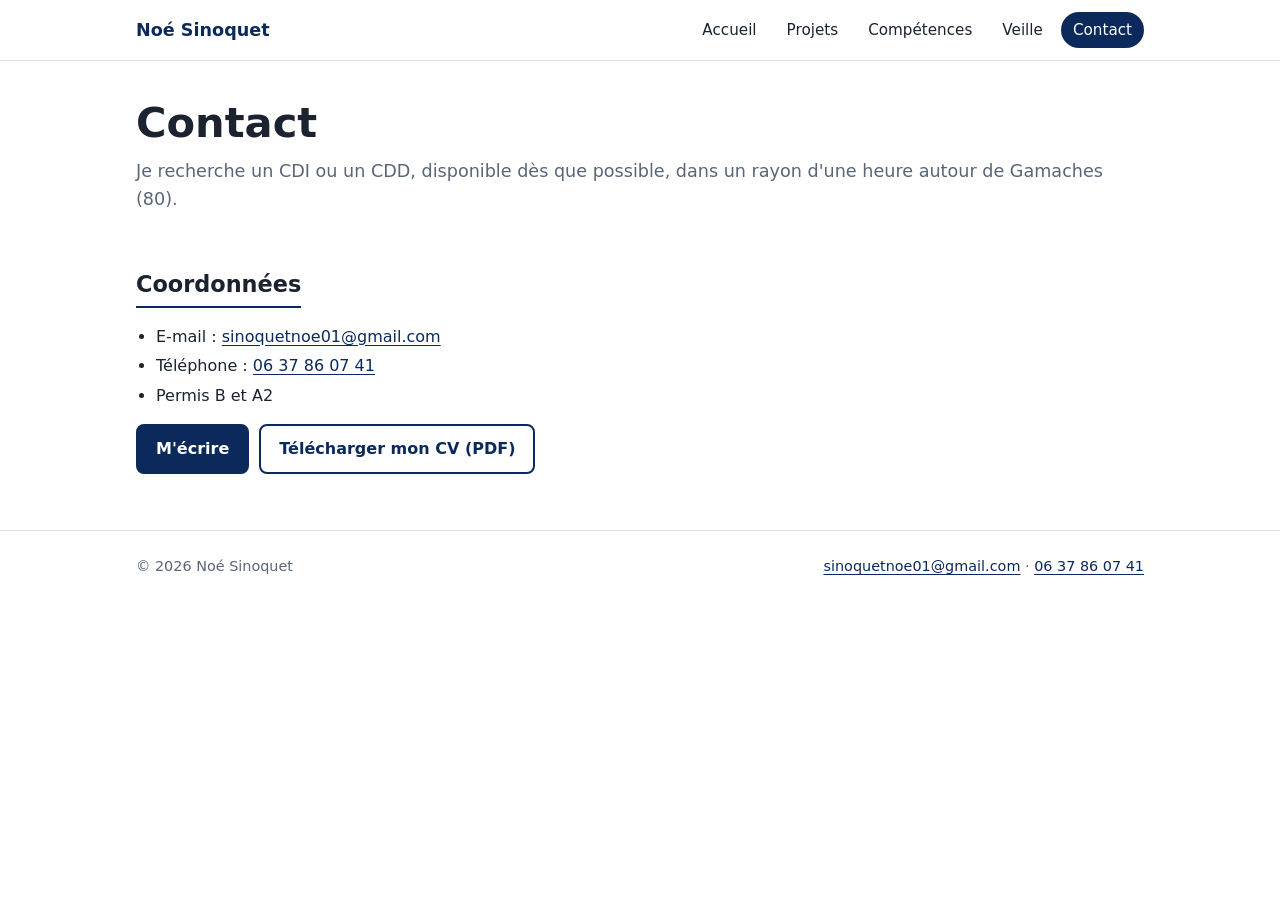
==== contact.html @ 9545ffd7 "Add files via upload" ====
<!doctype html>
<html lang="fr">
<head>
<meta charset="utf-8">
<meta name="viewport" content="width=device-width, initial-scale=1">
<title>Contact | Noé Sinoquet</title>
<meta name="description" content="Contacter Noé Sinoquet, administrateur d&#x27;infrastructures sécurisées, disponible en CDI ou CDD.">
<meta name="color-scheme" content="light dark">
<link rel="stylesheet" href="assets/style.css">
</head>
<body>
<a class="skip" href="#contenu">Aller au contenu</a>
<header class="site-header">
<div class="wrap">
<a class="brand" href="index.html">Noé Sinoquet</a>
<nav aria-label="Navigation principale">
<ul>
<li><a href="index.html">Accueil</a></li>
<li><a href="projets.html">Projets</a></li>
<li><a href="competences.html">Compétences</a></li>
<li><a href="veille.html">Veille</a></li>
<li><a href="contact.html" aria-current="page">Contact</a></li>
</ul>
</nav>
</div>
</header>
<main id="contenu">
<div class="wrap">
<section>
<h1>Contact</h1>
<p class="lead">Je recherche un CDI ou un CDD, disponible dès que possible, dans un rayon d'une heure autour de Gamaches (80).</p>
</section>
<section>
<h2>Coordonnées</h2>
<ul class="clean">
<li>E-mail : <a href="mailto:sinoquetnoe01@gmail.com">sinoquetnoe01@gmail.com</a></li>
<li>Téléphone : <a href="tel:+33637860741">06 37 86 07 41</a></li>
<li>Permis B et A2</li>
</ul>
<div class="actions">
<a class="btn" href="mailto:sinoquetnoe01@gmail.com">M'écrire</a>
<a class="btn secondary" href="assets/CV_SINOQUET_Noe.pdf">Télécharger mon CV (PDF)</a>
</div>
</section>
</div>
</main>
<footer class="site-footer">
<div class="wrap">
<span>© 2026 Noé Sinoquet</span>
<span><a href="mailto:sinoquetnoe01@gmail.com">sinoquetnoe01@gmail.com</a> · <a href="tel:+33637860741">06 37 86 07 41</a></span>
</div>
</footer>
</body>
</html>
---- assets/style.css ----
:root {
  --bg: #ffffff;
  --bg-soft: #f4f6fa;
  --text: #1b2330;
  --muted: #5a6577;
  --accent: #0b2a5b;
  --accent-contrast: #ffffff;
  --accent-soft: #e6ecf7;
  --border: #d9dfea;
  --radius: 10px;
  --max: 1040px;
}

@media (prefers-color-scheme: dark) {
  :root:not([data-theme="light"]) {
    --bg: #10151f;
    --bg-soft: #171e2b;
    --text: #e6eaf2;
    --muted: #9aa6ba;
    --accent: #8fb2ff;
    --accent-contrast: #0b1424;
    --accent-soft: #1d2740;
    --border: #2a3448;
  }
}

* { box-sizing: border-box; }

html { scroll-behavior: smooth; }

body {
  margin: 0;
  background: var(--bg);
  color: var(--text);
  font-family: system-ui, -apple-system, "Segoe UI", Roboto, "Helvetica Neue", Arial, sans-serif;
  line-height: 1.6;
  font-size: 1rem;
}

.wrap {
  max-width: var(--max);
  margin: 0 auto;
  padding: 0 16px;
}

a { color: var(--accent); text-underline-offset: 3px; }
a:hover { text-decoration-thickness: 2px; }
a:focus-visible, .btn:focus-visible {
  outline: 3px solid var(--accent);
  outline-offset: 2px;
  border-radius: 4px;
}

.skip {
  position: absolute;
  left: -999px;
  top: 8px;
  background: var(--accent);
  color: var(--accent-contrast);
  padding: 8px 12px;
  border-radius: 6px;
  z-index: 10;
}
.skip:focus { left: 8px; }

/* En-tête */
.site-header {
  border-bottom: 1px solid var(--border);
  background: var(--bg);
  position: sticky;
  top: 0;
  z-index: 5;
}
.site-header .wrap {
  display: flex;
  flex-wrap: wrap;
  align-items: center;
  justify-content: space-between;
  gap: 8px 24px;
  padding-top: 12px;
  padding-bottom: 12px;
}
.brand {
  font-weight: 700;
  font-size: 1.1rem;
  color: var(--accent);
  text-decoration: none;
}
.site-header nav ul {
  display: flex;
  flex-wrap: wrap;
  gap: 4px 6px;
  list-style: none;
  margin: 0;
  padding: 0;
}
.site-header nav a {
  display: block;
  padding: 6px 12px;
  border-radius: 999px;
  color: var(--text);
  text-decoration: none;
  font-size: 0.95rem;
}
.site-header nav a:hover { background: var(--accent-soft); }
.site-header nav a[aria-current="page"] {
  background: var(--accent);
  color: var(--accent-contrast);
}

/* Sections */
main { padding-bottom: 48px; }
section { padding: 36px 0 8px; }

h1, h2, h3 { line-height: 1.25; color: var(--text); }
h1 { font-size: clamp(1.8rem, 4.5vw, 2.6rem); margin: 0 0 8px; }
h2 {
  font-size: 1.4rem;
  margin: 0 0 16px;
  padding-bottom: 8px;
  border-bottom: 2px solid var(--accent);
  display: inline-block;
}
h3 { font-size: 1.1rem; margin: 24px 0 8px; }
p { margin: 0 0 12px; }
.lead { font-size: 1.1rem; color: var(--muted); }
.muted { color: var(--muted); }

/* Hero */
.hero { padding: 48px 0 24px; }
.hero .wrap {
  display: grid;
  grid-template-columns: 1fr;
  gap: 24px;
  align-items: center;
}
@media (min-width: 720px) {
  .hero .wrap { grid-template-columns: 1fr 220px; }
}
.hero img {
  width: 180px;
  height: 180px;
  object-fit: cover;
  border-radius: 50%;
  border: 4px solid var(--accent-soft);
  justify-self: center;
}
.status {
  display: inline-block;
  background: var(--accent-soft);
  color: var(--accent);
  border-radius: 999px;
  padding: 4px 12px;
  font-size: 0.9rem;
  font-weight: 600;
  margin-bottom: 12px;
}
.actions { display: flex; flex-wrap: wrap; gap: 10px; margin-top: 16px; }
.btn {
  display: inline-block;
  padding: 10px 18px;
  border-radius: 8px;
  border: 2px solid var(--accent);
  background: var(--accent);
  color: var(--accent-contrast);
  text-decoration: none;
  font-weight: 600;
}
.btn:hover { opacity: 0.9; }
.btn.secondary { background: transparent; color: var(--accent); }

/* Cartes */
.grid {
  display: grid;
  gap: 16px;
  grid-template-columns: repeat(auto-fill, minmax(260px, 1fr));
}
.card {
  display: flex;
  flex-direction: column;
  gap: 8px;
  padding: 18px;
  border: 1px solid var(--border);
  border-radius: var(--radius);
  background: var(--bg-soft);
  text-decoration: none;
  color: var(--text);
}
a.card:hover { border-color: var(--accent); }
.card h3 { margin: 0; font-size: 1.05rem; color: var(--accent); }
.card p { margin: 0; font-size: 0.95rem; color: var(--muted); }
.card .meta { font-size: 0.85rem; color: var(--muted); }

.tags { display: flex; flex-wrap: wrap; gap: 6px; margin-top: auto; padding-top: 4px; }
.tag {
  font-size: 0.78rem;
  padding: 2px 8px;
  border-radius: 999px;
  background: var(--accent-soft);
  color: var(--accent);
  font-weight: 600;
}

/* Parcours */
.timeline { list-style: none; margin: 0; padding: 0; border-left: 2px solid var(--border); }
.timeline li { position: relative; padding: 0 0 16px 20px; }
.timeline li::before {
  content: "";
  position: absolute;
  left: -7px;
  top: 7px;
  width: 12px;
  height: 12px;
  border-radius: 50%;
  background: var(--accent);
}
.timeline .when { display: block; font-size: 0.85rem; color: var(--muted); font-weight: 600; }

/* Fiches projet */
.crumbs { font-size: 0.9rem; margin-top: 24px; }
.facts {
  display: grid;
  gap: 8px 24px;
  grid-template-columns: repeat(auto-fit, minmax(200px, 1fr));
  margin: 16px 0 8px;
  padding: 16px;
  border: 1px solid var(--border);
  border-radius: var(--radius);
  background: var(--bg-soft);
}
.facts dt { font-size: 0.8rem; text-transform: uppercase; letter-spacing: 0.04em; color: var(--muted); }
.facts dd { margin: 0 0 4px; font-weight: 600; }
ul.clean { padding-left: 20px; margin: 0 0 12px; }
ul.clean li { margin-bottom: 4px; }
.note {
  border-left: 4px solid var(--accent);
  background: var(--accent-soft);
  padding: 10px 14px;
  border-radius: 0 var(--radius) var(--radius) 0;
  font-size: 0.95rem;
}
.table-wrap { overflow-x: auto; margin-bottom: 12px; }
table { border-collapse: collapse; width: 100%; font-size: 0.95rem; }
th, td { border: 1px solid var(--border); padding: 8px 10px; text-align: left; }
th { background: var(--bg-soft); }
.pager { display: flex; justify-content: space-between; gap: 12px; margin-top: 32px; flex-wrap: wrap; }

/* Pied de page */
.site-footer {
  border-top: 1px solid var(--border);
  padding: 24px 0;
  color: var(--muted);
  font-size: 0.9rem;
}
.site-footer .wrap { display: flex; flex-wrap: wrap; justify-content: space-between; gap: 8px 24px; }

@media (prefers-reduced-motion: reduce) {
  html { scroll-behavior: auto; }
}

@media print {
  .site-header, .site-footer, .actions { display: none; }
}
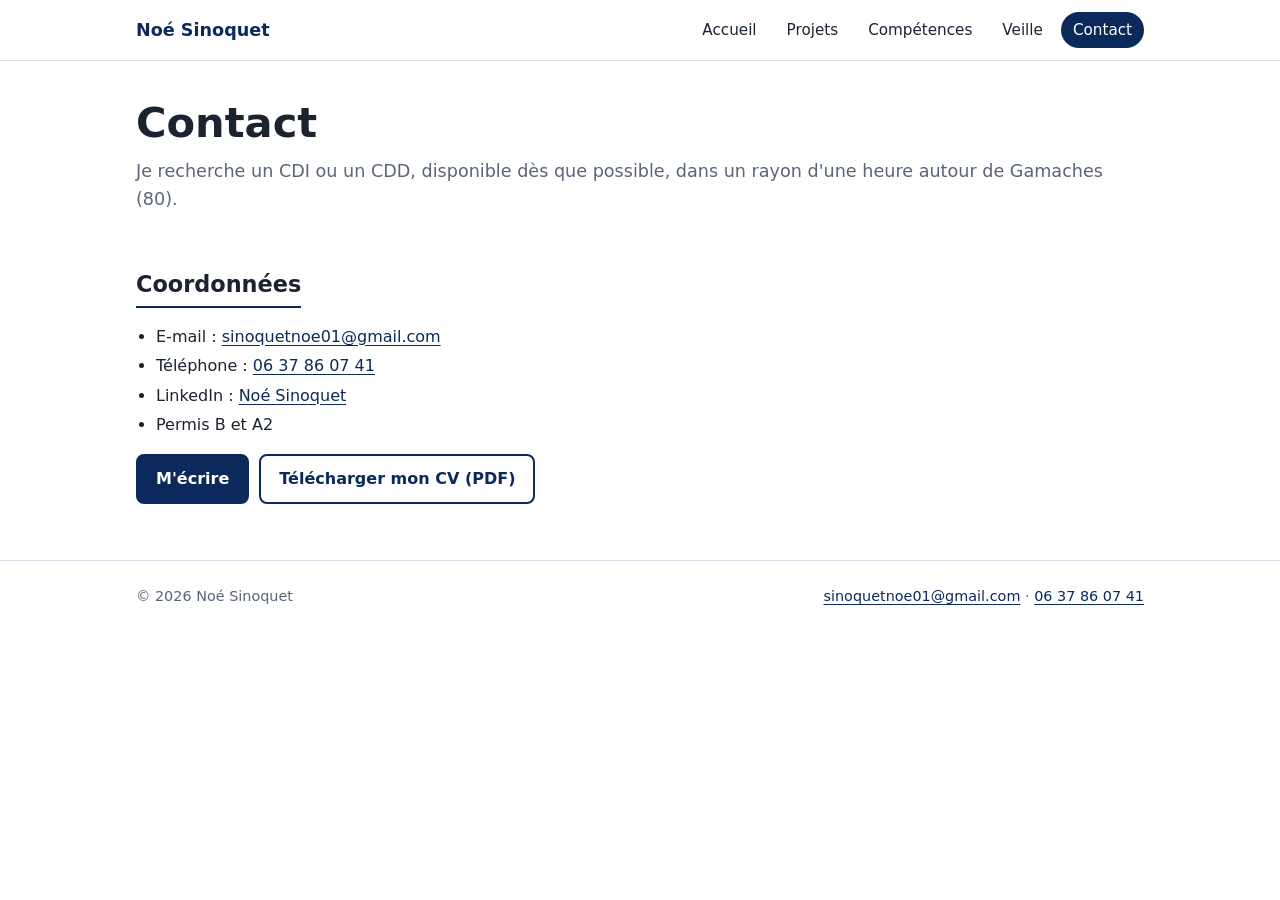
==== commit 8f3c0d00: "Add files via upload" ====
--- a/contact.html
+++ b/contact.html
@@ -35,6 +35,7 @@
 <ul class="clean">
 <li>E-mail : <a href="mailto:sinoquetnoe01@gmail.com">sinoquetnoe01@gmail.com</a></li>
 <li>Téléphone : <a href="tel:+33637860741">06 37 86 07 41</a></li>
+<li>LinkedIn : <a href="https://www.linkedin.com/in/sinoquet-no%C3%A9-0a4686312/" rel="noopener" target="_blank">Noé Sinoquet</a></li>
 <li>Permis B et A2</li>
 </ul>
 <div class="actions">
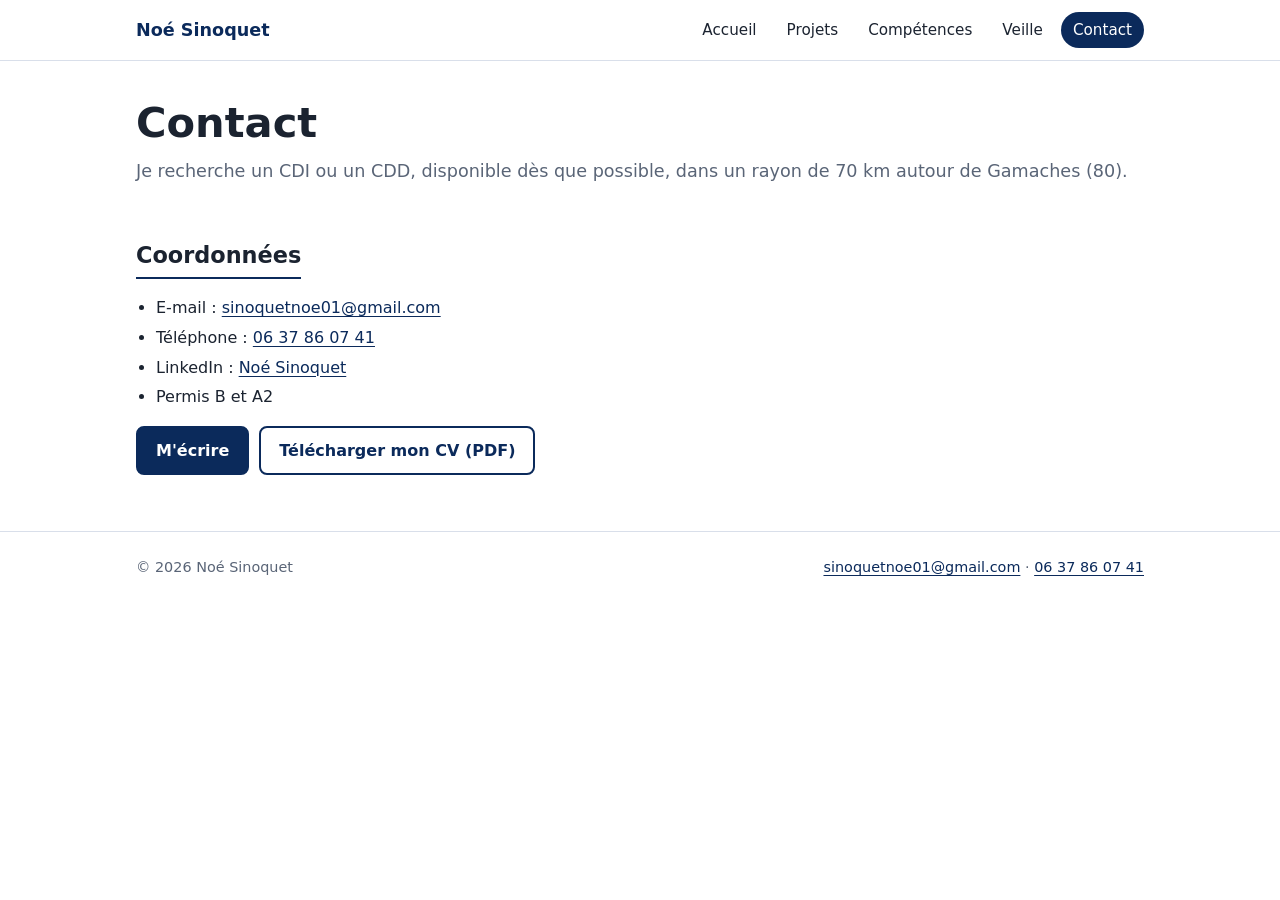
==== commit 954f3c32: "Add files via upload" ====
--- a/contact.html
+++ b/contact.html
@@ -28,14 +28,14 @@
 <div class="wrap">
 <section>
 <h1>Contact</h1>
-<p class="lead">Je recherche un CDI ou un CDD, disponible dès que possible, dans un rayon d'une heure autour de Gamaches (80).</p>
+<p class="lead">Je recherche un CDI ou un CDD, disponible dès que possible, dans un rayon de 70 km autour de Gamaches (80).</p>
 </section>
 <section>
 <h2>Coordonnées</h2>
 <ul class="clean">
 <li>E-mail : <a href="mailto:sinoquetnoe01@gmail.com">sinoquetnoe01@gmail.com</a></li>
 <li>Téléphone : <a href="tel:+33637860741">06 37 86 07 41</a></li>
-<li>LinkedIn : <a href="https://www.linkedin.com/in/sinoquet-no%C3%A9-0a4686312/" rel="noopener" target="_blank">Noé Sinoquet</a></li>
+<li>LinkedIn : <a href="https://www.linkedin.com/in/noe-sinoquet/" rel="noopener" target="_blank">Noé Sinoquet</a></li>
 <li>Permis B et A2</li>
 </ul>
 <div class="actions">
